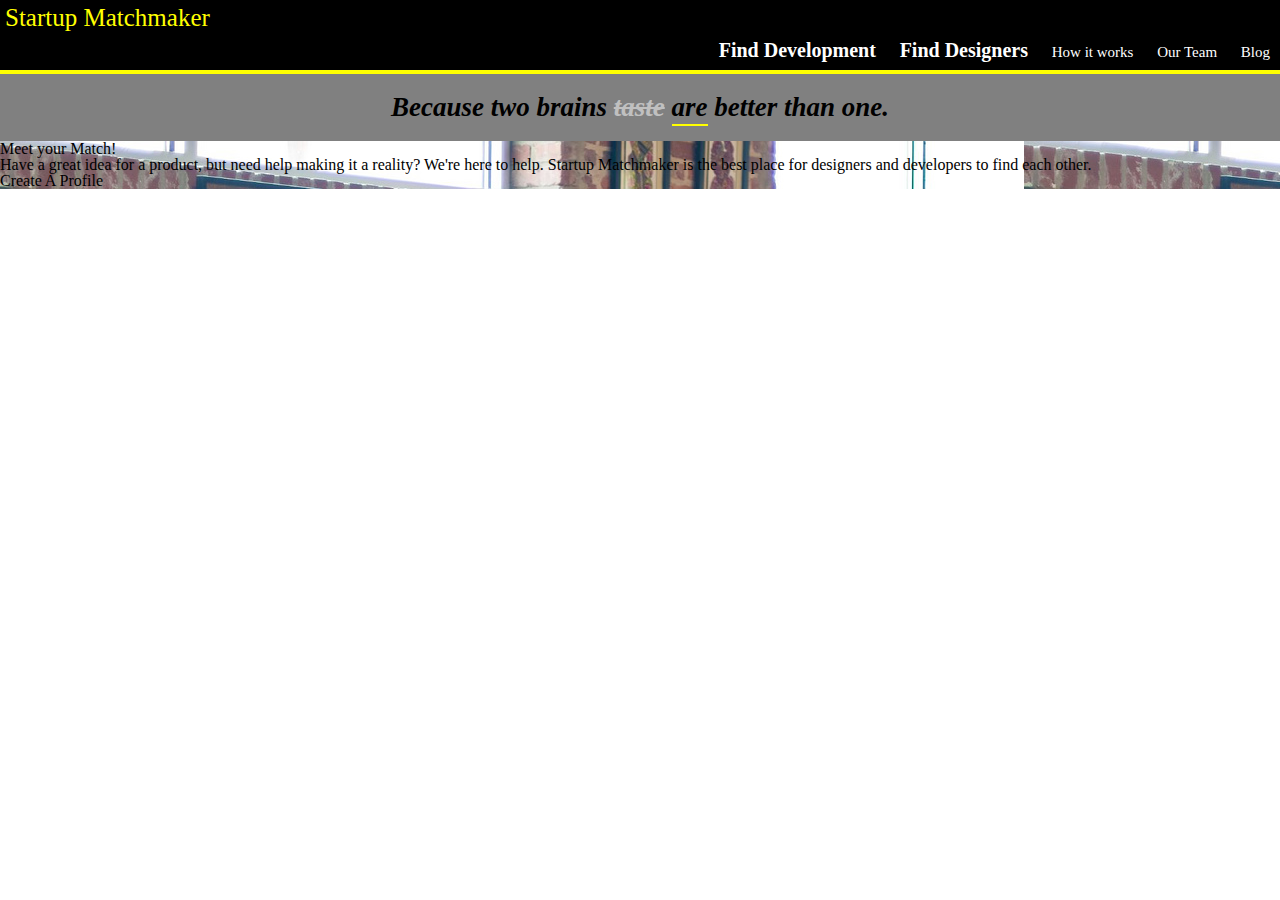
==== Week3/Class_lab/index.html @ 10411d5b "Class_Homework" ====
<html>
<head>
	<title></title>
	<link rel="stylesheet" type="text/css" href="main.css">
</head>
		<body>
			<header class="cf">
				<h1>Startup Matchmaker</h1>
					<nav>
						<a class="bold-text"href="#">Find Development</a>
						<a class="bold-text"href="#">Find Designers</a>
						<a href="#">How it works</a>
						<a href="#">Our Team</a>
						<a href="#">Blog</a>
					</nav>
						<div class="tagline">Because two brains <span>taste</span> <a class="underline">are</a> better than one.</div>
			</header>
				<section class="cf">
					<div class="cf" class="image">
					<aside>
						<h2 class="aside-header">Meet your Match!</h2>
							<p class="aside-paragraph">Have a great idea for a product, but need help making it a reality? We're here to help. Startup Matchmaker is the best place for designers and developers to find each other.</p>
						<div class="cf">
							<p class="Create-button">Create A Profile</p>
						</div>
					</aside>
				</div>
				</section>
		</body>
</html>
---- Week3/Class_lab/main.css ----
/* http://meyerweb.com/eric/tools/css/reset/ 
   v2.0 | 20110126
   License: none (public domain)
*/

html, body, div, span, applet, object, iframe,
h1, h2, h3, h4, h5, h6, p, blockquote, pre,
a, abbr, acronym, address, big, cite, code,
del, dfn, em, img, ins, kbd, q, s, samp,
small, strike, strong, sub, sup, tt, var,
b, u, i, center,
dl, dt, dd, ol, ul, li,
fieldset, form, label, legend,
table, caption, tbody, tfoot, thead, tr, th, td,
article, aside, canvas, details, embed, 
figure, figcaption, footer, header, hgroup, 
menu, nav, output, ruby, section, summary,
time, mark, audio, video {
	margin: 0;
	padding: 0;
	border: 0;
	font-size: 100%;
	font: inherit;
	vertical-align: baseline;
}
/* HTML5 display-role reset for older browsers */
article, aside, details, figcaption, figure, 
footer, header, hgroup, menu, nav, section {
	display: block;
}
body {
	line-height: 1;
}
ol, ul {
	list-style: none;
}
blockquote, q {
	quotes: none;
}
blockquote:before, blockquote:after,
q:before, q:after {
	content: '';
	content: none;
}
table {
	border-collapse: collapse;
	border-spacing: 0;
}

.cf:before,
.cf:after {
    content: " "; /* 1 */
    display: table; /* 2 */
}

.cf:after {
    clear: both;
}

header {
	background: #000000;
	padding-top: 5px;
}

header h1{
	color: yellow;
	font-size: 25px;
	margin-bottom: 10px;
	margin-left: 5px;

}

nav {
	font-size: 15px;
	/*margin-left: 150px;*/
	float: right;
}

nav a{
	color: white;
	margin:10px;
	text-decoration: none;
}
 
 .bold-text {
 	font-weight: bold;
 	font-size: 20px;
 }

 .tagline {
 	margin-top: 40px;
 	background: gray;
 	padding: 20px;
 	text-align: center;
 	border-top-style: solid;
    border-color: yellow;
    border-width: 4px;
    font-size:27px;
    font-weight: bold;
    font-style: italic;

 }

section {
	background: url("images/coworking.jpg");
}

span {
	text-decoration: line-through;
	color: #C0C0C0; 
}

.underline {
	border-bottom: 2px solid #FFFF00;
	padding-bottom: 2px;

}
 

}
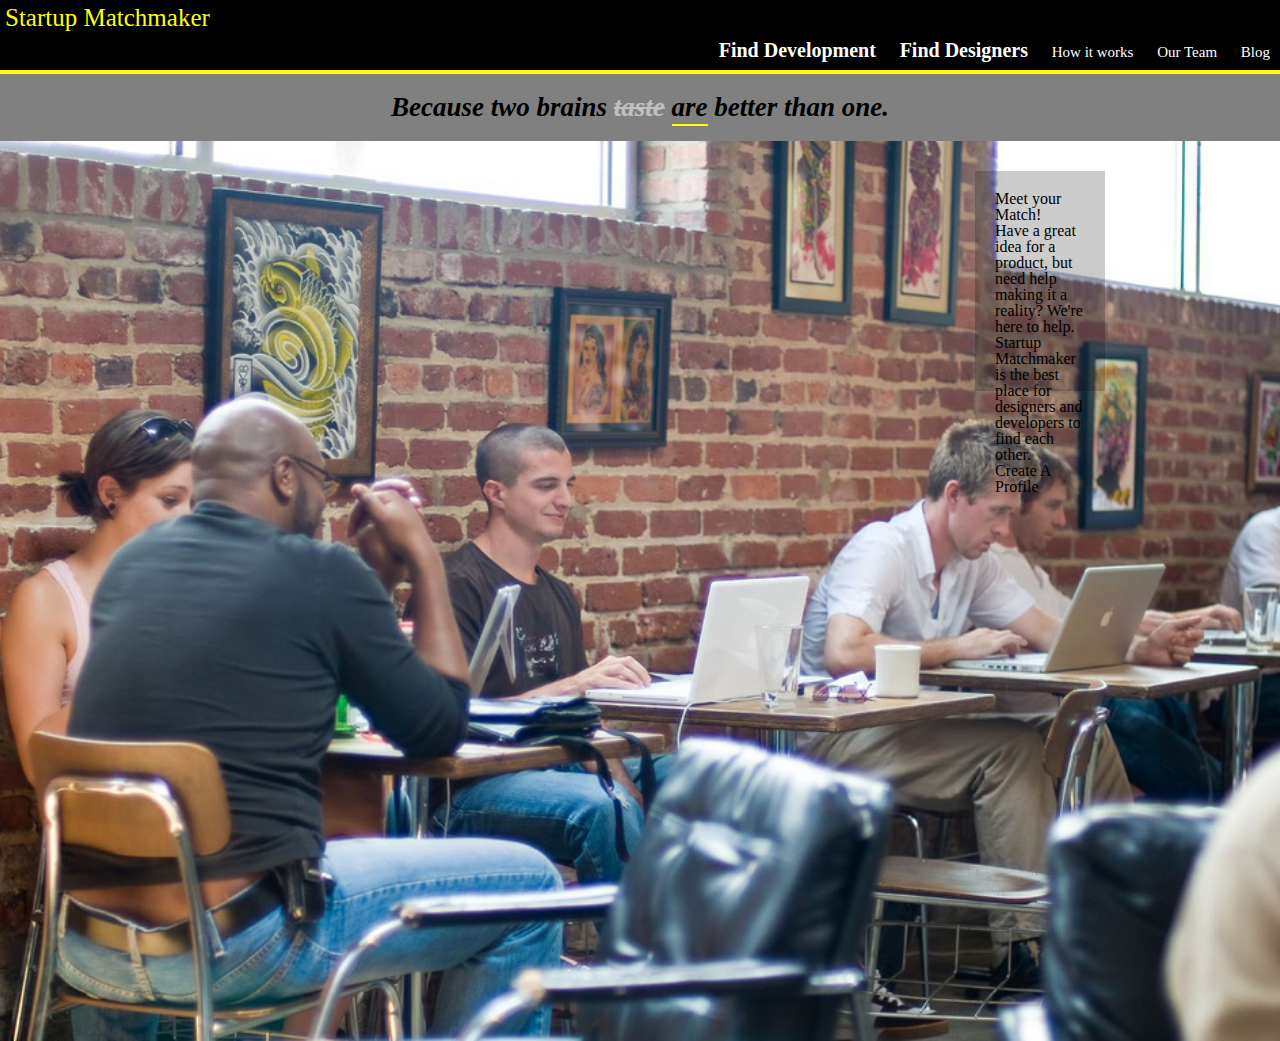
==== commit b024f46d: "Week 3 update" ====
--- a/Week3/Class_lab/index.html
+++ b/Week3/Class_lab/index.html
@@ -17,7 +17,7 @@
 			</header>
 				<section class="cf">
 					<div class="cf" class="image">
-					<aside>
+					<aside class="cf">
 						<h2 class="aside-header">Meet your Match!</h2>
 							<p class="aside-paragraph">Have a great idea for a product, but need help making it a reality? We're here to help. Startup Matchmaker is the best place for designers and developers to find each other.</p>
 						<div class="cf">
--- a/Week3/Class_lab/main.css
+++ b/Week3/Class_lab/main.css
@@ -102,7 +102,9 @@
  }
 
 section {
-	background: url("images/coworking.jpg");
+	height: 100%;
+	background: url("images/coworking.jpg") no-repeat center center;
+	background-size: cover;
 }
 
 span {
@@ -115,9 +117,25 @@
 	padding-bottom: 2px;
 
 }
- 
+
+aside {
+	 width: 7%;
+     height: 20%;
+	 float: left;
+     background: rgba(0,0,0,0.2);
+     margin: 30px 150px 250px 975px;
+     padding: 20px;
 
 }
+
+aside.cf {
+	clear:both;
+}
+
+p.aside-header {
+	clear:both;
+}
+ 
 
 
 
@@ -131,3 +149,4 @@
 
 
 
+
